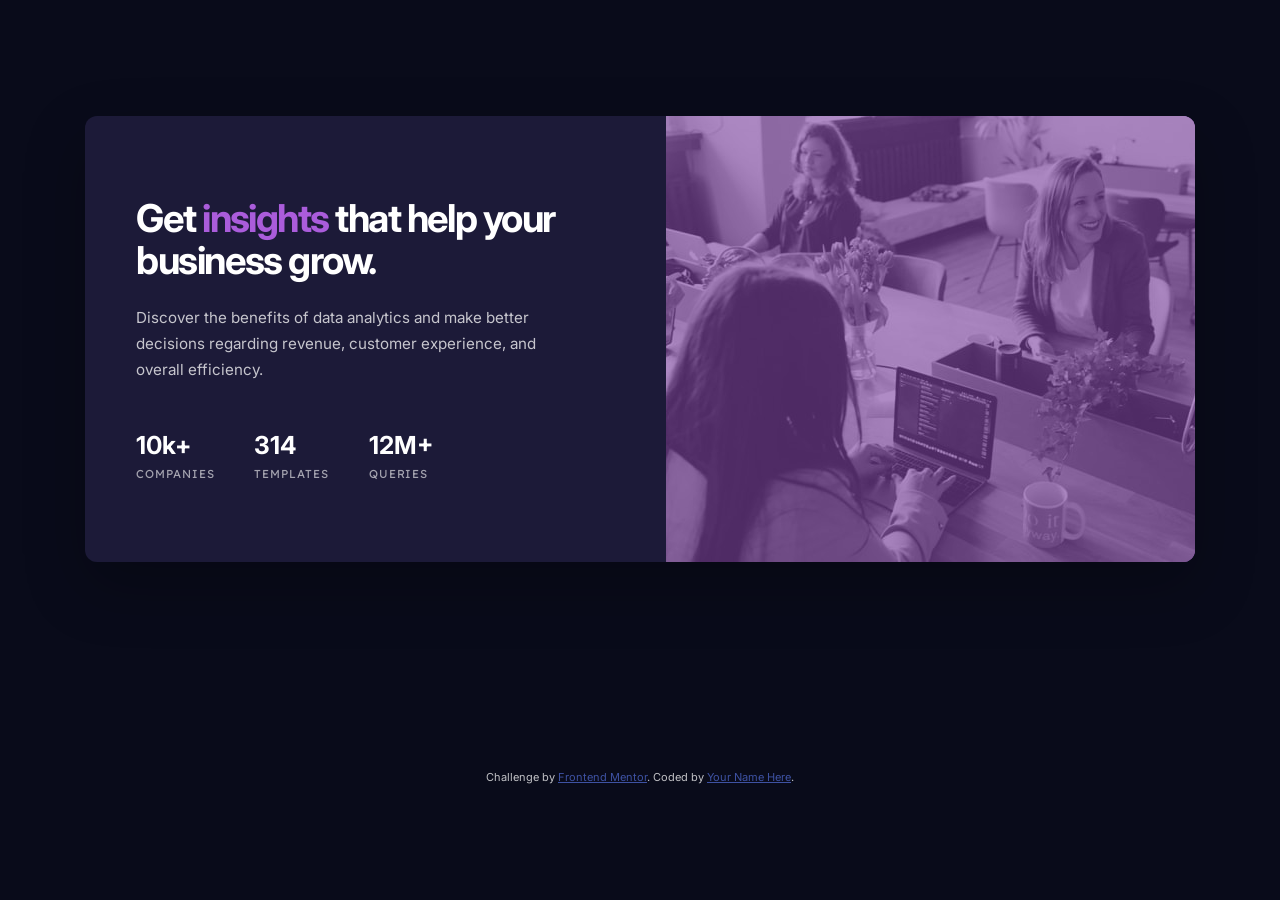
==== stats-preview-card-component-main/index.html @ de2843a1 "Add files via upload" ====
<!DOCTYPE html>
<html lang="en">
  <head>
    <meta charset="UTF-8" />
    <meta name="viewport" content="width=device-width, initial-scale=1.0" />
    <link rel="icon" type="image/png" sizes="32x32" href="./images/favicon-32x32.png" />
    <link rel="preconnect" href="https://fonts.googleapis.com" />
    <link rel="preconnect" href="https://fonts.gstatic.com" crossorigin />
    <link
      href="https://fonts.googleapis.com/css2?family=Inter:wght@400;700;800&family=Lexend+Deca:wght@400&display=swap"
      rel="stylesheet"
    />
    <link rel="stylesheet" href="style.css" />
    <title>Frontend Mentor | Stats preview card component</title>
  </head>
  <body>
    <main class="card">
      <section class="card__content">
        <div class="card__text">
          <h1>Get <span>insights</span> that help your business grow.</h1>
          <p>
            Discover the benefits of data analytics and make better decisions regarding
            revenue, customer experience, and overall efficiency.
          </p>
        </div>

        <ul class="stats" aria-label="Business statistics">
          <li class="stat">
            <strong>10k+</strong>
            <span>companies</span>
          </li>
          <li class="stat">
            <strong>314</strong>
            <span>templates</span>
          </li>
          <li class="stat">
            <strong>12M+</strong>
            <span>queries</span>
          </li>
        </ul>
      </section>

      <div class="card__media" aria-label="Business team working in an office">
        <picture>
          <source media="(max-width: 700px)" srcset="./images/image-header-mobile.jpg" />
          <img src="./images/image-header-desktop.jpg" alt="People working together in an office" />
        </picture>
      </div>
    </main>

    <footer class="attribution">
      Challenge by <a href="https://www.frontendmentor.io?ref=challenge">Frontend Mentor</a>.
      Coded by <a href="#">Your Name Here</a>.
    </footer>
  </body>
</html>
---- stats-preview-card-component-main/style.css ----
:root {
  --navy-950: hsl(233, 47%, 7%);
  --blue-950: hsl(244, 37%, 16%);
  --purple-500: hsl(277, 64%, 61%);
  --white: hsl(0, 0%, 100%);
  --white-75: hsla(0, 0%, 100%, 0.75);
  --white-60: hsla(0, 0%, 100%, 0.6);
}

* {
  box-sizing: border-box;
  margin: 0;
  padding: 0;
}

body {
  min-height: 100vh;
  display: grid;
  place-items: center;
  background: var(--navy-950);
  color: var(--white);
  font-family: "Inter", sans-serif;
  font-size: 15px;
  padding: 1.5rem;
}

img {
  display: block;
  width: 100%;
  height: 100%;
  object-fit: cover;
}

.card {
  display: grid;
  grid-template-columns: 1.1fr 1fr;
  width: min(1110px, 100%);
  min-height: 446px;
  background: var(--blue-950);
  border-radius: 12px;
  overflow: hidden;
  box-shadow: 0 24px 60px rgba(0, 0, 0, 0.25);
}

.card__content {
  display: flex;
  flex-direction: column;
  justify-content: center;
  padding: clamp(2.5rem, 4vw, 4.5rem);
}

.card__text {
  max-width: 32rem;
}

h1 {
  font-size: clamp(2rem, 3vw, 3rem);
  line-height: 1.1;
  letter-spacing: -0.04em;
  margin-bottom: 1.5rem;
  font-weight: 700;
}

h1 span {
  color: var(--purple-500);
}

.card__text p {
  max-width: 27rem;
  color: var(--white-75);
  line-height: 1.7;
  font-size: 0.95rem;
}

.stats {
  list-style: none;
  display: flex;
  flex-wrap: wrap;
  gap: 2.5rem;
  margin-top: 3rem;
}

.stat {
  display: flex;
  flex-direction: column;
  gap: 0.35rem;
}

.stat strong {
  font-size: 1.55rem;
  font-weight: 700;
  line-height: 1.2;
}

.stat span {
  color: var(--white-60);
  text-transform: uppercase;
  letter-spacing: 0.08em;
  font-size: 0.72rem;
  font-family: "Lexend Deca", sans-serif;
}

.card__media {
  position: relative;
  min-height: 100%;
  background: var(--purple-500);
}

.card__media::after {
  content: "";
  position: absolute;
  inset: 0;
  background: rgba(170, 92, 219, 0.45);
}

.card__media img {
  filter: saturate(0.1) brightness(0.7);
}

.attribution {
  margin-top: 1.5rem;
  font-size: 0.6875rem;
  text-align: center;
  color: var(--white-75);
}

.attribution a {
  color: hsl(228, 45%, 44%);
}

@media (max-width: 700px) {
  body {
    padding: 1.25rem;
  }

  .card {
    grid-template-columns: 1fr;
    width: min(328px, 100%);
  }

  .card__media {
    order: -1;
    min-height: 246px;
  }

  .card__content {
    padding: 0.7rem 2rem 2rem;
    text-align: center;
  }

  .card__text {
    max-width: 100%;
  }

  h1 {
    font-size: clamp(2.2rem, 8vw, 3rem);
    margin-bottom: 1rem;
  }

  .card__text p {
    max-width: 100%;
    margin: 0 auto;
    font-size: 1.02rem;
    line-height: 1.6;
  }

  .stats {
    flex-direction: column;
    align-items: center;
    justify-content: center;
    gap: 1.5rem;
    margin-top: 2rem;
  }

  .stat {
    align-items: center;
  }

  .stat strong {
    font-size: 2rem;
  }

  .stat span {
    font-size: 0.72rem;
  }
}
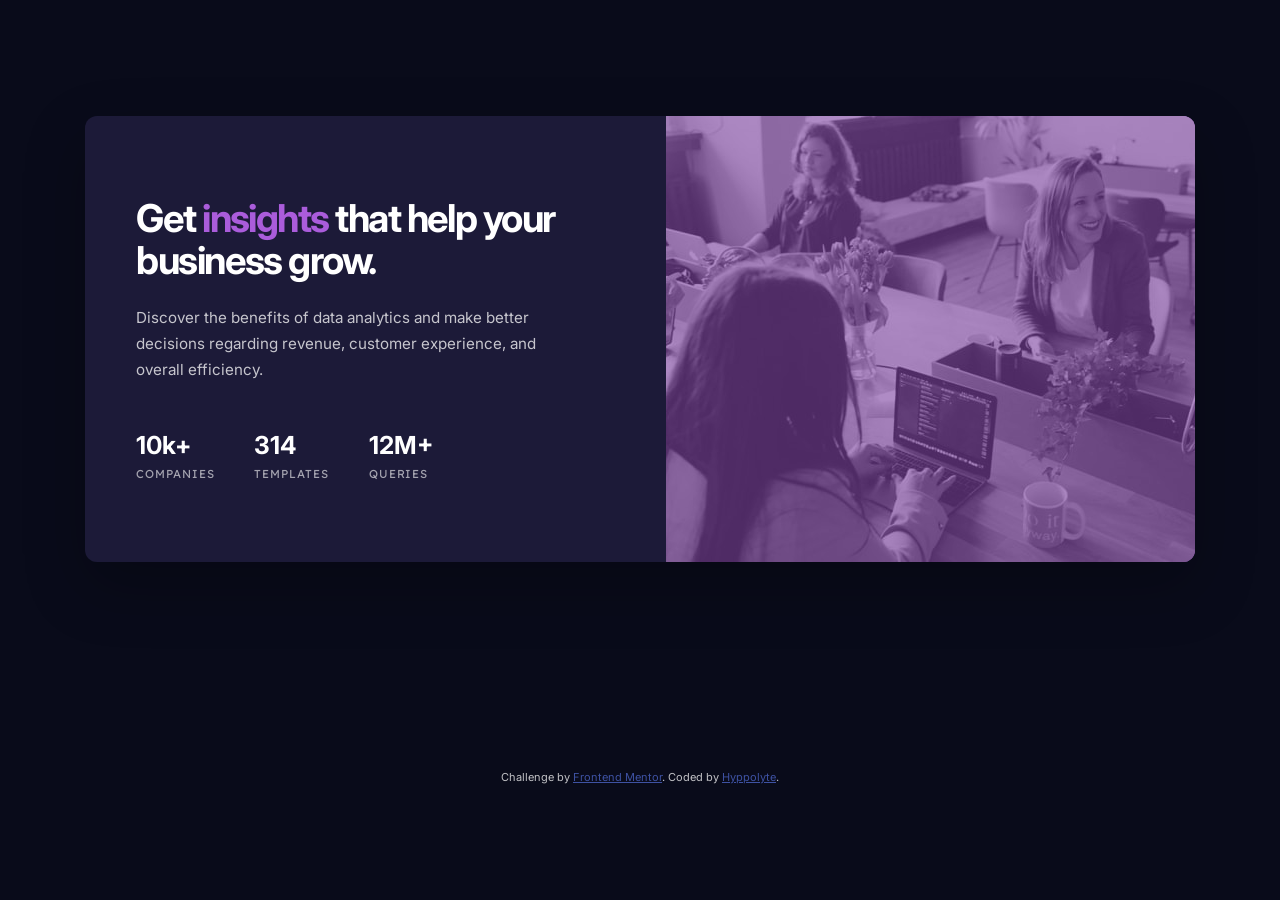
==== commit 2d08248e: "Update index.html" ====
--- a/stats-preview-card-component-main/index.html
+++ b/stats-preview-card-component-main/index.html
@@ -50,7 +50,7 @@
 
     <footer class="attribution">
       Challenge by <a href="https://www.frontendmentor.io?ref=challenge">Frontend Mentor</a>.
-      Coded by <a href="#">Your Name Here</a>.
+      Coded by <a href="#">Hyppolyte</a>.
     </footer>
   </body>
 </html>
